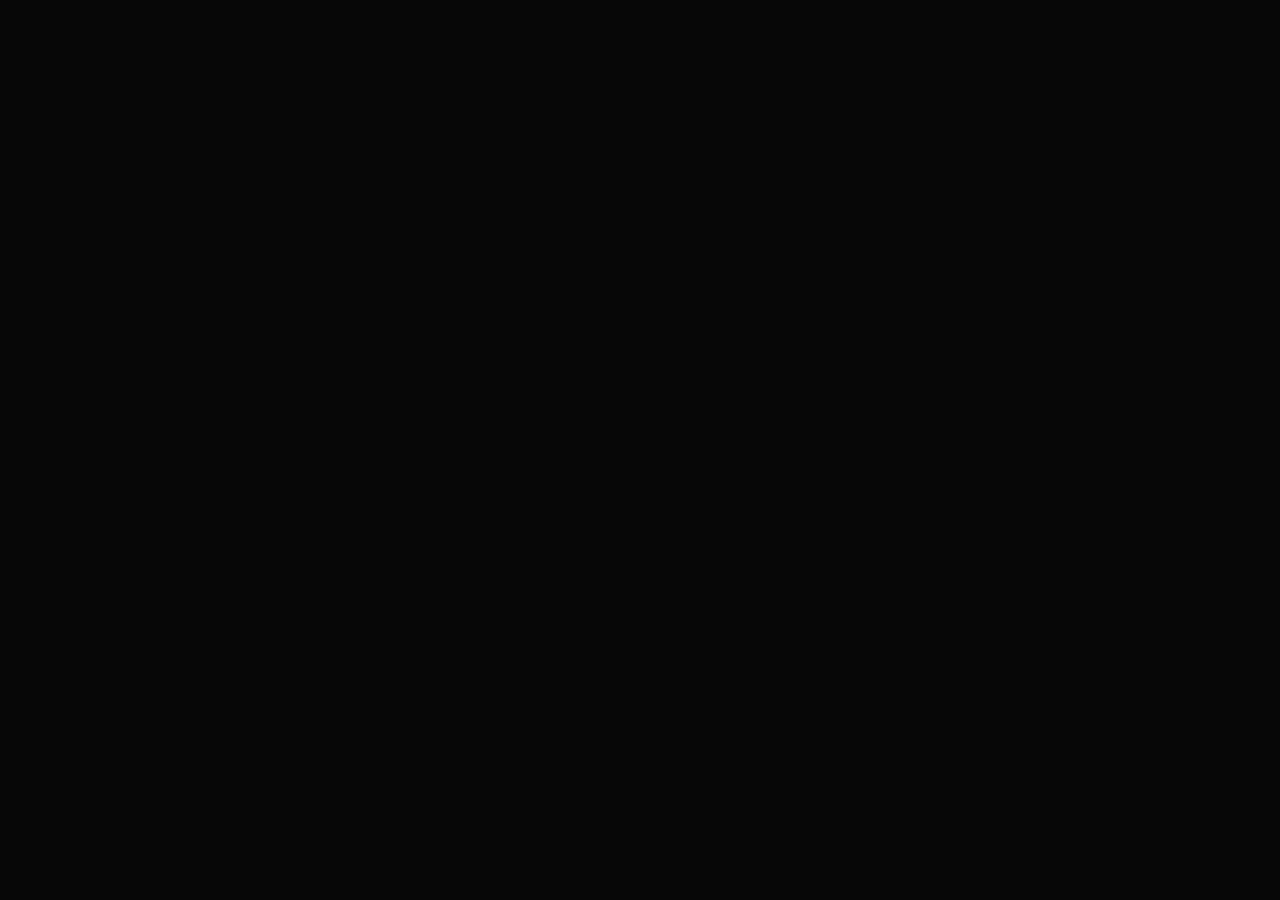
==== grid/index.html @ 0947a6b7 "init grid study" ====
<!DOCTYPE html>
<html lang="pt-br">

<head>
  <meta charset="UTF-8">
  <meta http-equiv="X-UA-Compatible" content="IE=edge">
  <meta name="viewport" content="width=device-width, initial-scale=1.0">
  <link rel="stylesheet" href="css/style.css">
  <title>Grid Layout</title>
</head>

<body>

</body>

</html>
---- grid/css/style.css ----
* {
  padding: 0;
  margin: 0;
  -webkit-box-sizing: border-box;
          box-sizing: border-box;
}

body {
  width: 100%;
  height: 100vh;
  background-color: #070707;
}
/*# sourceMappingURL=style.css.map */
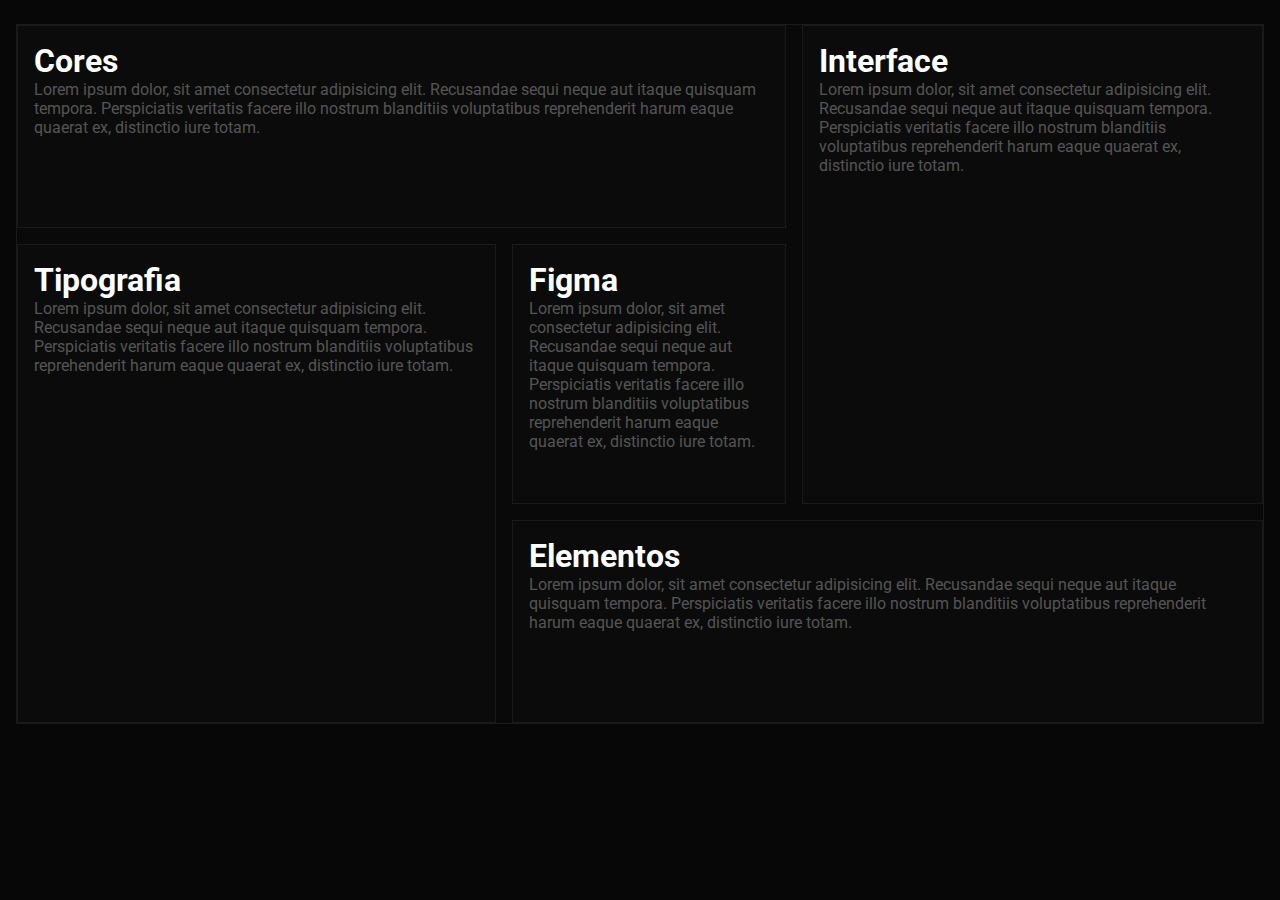
==== commit 9e90761a: "grid layout with templates" ====
--- a/grid/index.html
+++ b/grid/index.html
@@ -6,11 +6,45 @@
   <meta http-equiv="X-UA-Compatible" content="IE=edge">
   <meta name="viewport" content="width=device-width, initial-scale=1.0">
   <link rel="stylesheet" href="css/style.css">
+  <link rel="preconnect" href="https://fonts.googleapis.com">
+  <link rel="preconnect" href="https://fonts.gstatic.com" crossorigin>
+  <link href="https://fonts.googleapis.com/css2?family=Roboto:wght@100;300;400;500;700;900&display=swap" rel="stylesheet">
   <title>Grid Layout</title>
 </head>
 
 <body>
-
+  <section class="container">
+    <div class="item item-a">
+      <h1>Cores</h1>
+      <p>
+        Lorem ipsum dolor, sit amet consectetur adipisicing elit. Recusandae sequi neque aut itaque quisquam tempora. Perspiciatis veritatis facere illo nostrum blanditiis voluptatibus reprehenderit harum eaque quaerat ex, distinctio iure totam.
+      </p>
+    </div>
+    <div class="item item-b">
+      <h1>Interface</h1>
+      <p>
+        Lorem ipsum dolor, sit amet consectetur adipisicing elit. Recusandae sequi neque aut itaque quisquam tempora. Perspiciatis veritatis facere illo nostrum blanditiis voluptatibus reprehenderit harum eaque quaerat ex, distinctio iure totam.
+      </p>
+    </div>
+    <div class="item item-c">
+      <h1>Tipografia</h1>
+      <p>
+        Lorem ipsum dolor, sit amet consectetur adipisicing elit. Recusandae sequi neque aut itaque quisquam tempora. Perspiciatis veritatis facere illo nostrum blanditiis voluptatibus reprehenderit harum eaque quaerat ex, distinctio iure totam.
+      </p>
+    </div>
+    <div class="item item-d">
+      <h1>Figma</h1>
+      <p>
+        Lorem ipsum dolor, sit amet consectetur adipisicing elit. Recusandae sequi neque aut itaque quisquam tempora. Perspiciatis veritatis facere illo nostrum blanditiis voluptatibus reprehenderit harum eaque quaerat ex, distinctio iure totam.
+      </p>
+    </div>
+    <div class="item item-e">
+      <h1>Elementos</h1>
+      <p>
+        Lorem ipsum dolor, sit amet consectetur adipisicing elit. Recusandae sequi neque aut itaque quisquam tempora. Perspiciatis veritatis facere illo nostrum blanditiis voluptatibus reprehenderit harum eaque quaerat ex, distinctio iure totam.
+      </p>
+    </div>
+  </section>
 </body>
 
 </html>--- a/grid/css/style.css
+++ b/grid/css/style.css
@@ -9,5 +9,76 @@
   width: 100%;
   height: 100vh;
   background-color: #070707;
+  padding: 24px 16px;
+}
+
+h1 {
+  font-family: 'Roboto', sans-serif;
+  color: white;
+}
+
+p {
+  font-family: 'Roboto', sans-serif;
+  color: #555;
+}
+
+.container {
+  max-width: 1440px;
+  margin: 0 auto;
+  height: 700px;
+  background-color: #090909;
+  border: 1px solid #1a1a1a;
+  display: -ms-grid;
+  display: grid;
+  grid-gap: 16px;
+      grid-template-areas: 'a a a b b'+ 'a a a b b'+ 'c c d b b'+ 'c c e e e'+ 'c c e e e';
+}
+
+.item {
+  background-color: #0b0b0b;
+  border: 1px solid #1a1a1a;
+  padding: 16px;
+}
+
+.item-a {
+  -ms-grid-row: 1;
+  -ms-grid-row-span: 2;
+  -ms-grid-column: 1;
+  -ms-grid-column-span: 3;
+  grid-area: a;
+}
+
+.item-b {
+  -ms-grid-row: 1;
+  -ms-grid-row-span: 3;
+  -ms-grid-column: 4;
+  -ms-grid-column-span: 2;
+  grid-area: b;
+}
+
+.item-c {
+  -ms-grid-row: 3;
+  -ms-grid-row-span: 3;
+  -ms-grid-column: 1;
+  -ms-grid-column-span: 2;
+  grid-area: c;
+}
+
+.item-d {
+  -ms-grid-row: 3;
+  -ms-grid-column: 3;
+  grid-area: d;
+}
+
+.item-e {
+  -ms-grid-row: 4;
+  -ms-grid-row-span: 2;
+  -ms-grid-column: 3;
+  -ms-grid-column-span: 3;
+  grid-area: e;
 }
 /*# sourceMappingURL=style.css.map */